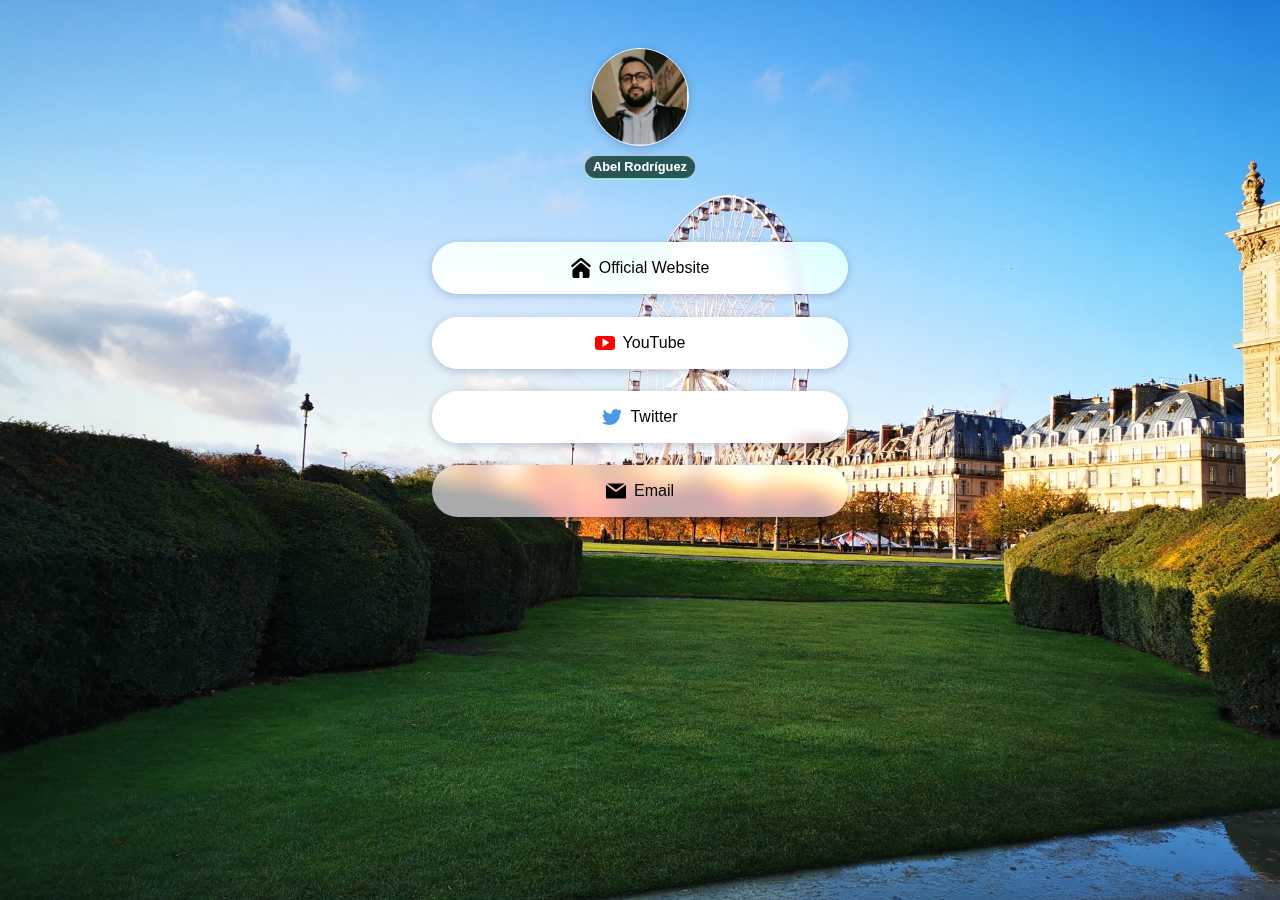
==== index-image.html @ 121df2a9 "links" ====
<!doctype html>
<html>
  <head>
    <meta charset="utf-8" />
    <title>Abel Rodríguez - Links</title>
    <link rel="stylesheet" href="./index.css" />
  </head>
  <body>
    <main>
      <header>
        <img src="./images/takuya.jpg" />
        <h1>Abel Rodríguez</h1>
      </header>
      <ul>
        <li>
          <a href="https://ciberseguridad24horas.com/">
            <img src="./images/homepage.svg" alt="Homepage" width="20" />
            Official Website
          </a>
        </li>
        <li>
          <a href="https://www.youtube.com/playlist?list=UU7yZ6keOGsvERMp2HaEbbXQ&index=1&playnext=1">
            <img src="./images/youtube.svg" alt="YouTube" width="20" />
            YouTube
          </a>
        </li>
        <li>
          <a href="https://twitter.com/Liiqueo">
            <img src="./images/twitter.svg" alt="Twitter" width="20" />
            Twitter
          </a>
        </li>
        <li>
          <a href="mailto:abelrodriguezherrera@gmail.com">
            <img src="./images/github.svg" alt="GitHub" width="20" />
            Email
          </a>
        </li>
      </ul>
    </main>
  </body>
</html>
---- index.css ----
body, html {
  margin: 0;
  padding: 0;
  font-family: 'Open Sans', sans-serif;
  color: #fff;
}

body {
  background: url(./images/bg01.jpg) no-repeat center center fixed;
  background-size: cover;
}

#vanta {
  z-index: 0;
  position: absolute;
  left: 0;
  top: 0;
  width: 100%;
  height: 100%;
}

video {
  z-index: 0;
  position: absolute;
  left: 0;
  top: 0;
  width: 100%;
  height: 100%;
  object-fit: cover;
}

main {
  position: relative;
}

main.animated {
  opacity: 0;
  filter: blur(10px);
  transition: opacity 2s ease-in-out, filter 2s ease-in-out;
}

header {
  margin-top: 3em;
  text-align: center;
  display: flex;
  flex-direction: column;
  align-items: center;
}

header > img {
  width: 6em;
  height: 6em;
  border-radius: 100%;
  border: 1px solid #fff;
  box-shadow: rgb(28 32 93 / 24%) 0px 2px 8px 0px;
}

header > h1 {
  display: inline-block;
  font-size: 0.8em;
  font-weight: bold;
  border-radius: 1em;
  background-color: #000a;
  color: #fff;
  padding: 0.3em 0.6em;
  border: 1px solid #fffa;
  backdrop-filter: blur(10px) saturate(160%) contrast(180%);
  -webkit-backdrop-filter: blur(10px) saturate(160%) contrast(180%);
}

ul {
  box-sizing: border-box;
  list-style: none;
  margin: 0 auto;
  padding: 2em;
  max-width: 480px;
}

ul > li {
  background-color: #fffa;
  backdrop-filter: blur(10px) saturate(160%) contrast(180%);
  -webkit-backdrop-filter: blur(10px) saturate(160%) contrast(180%);
  border-radius: 10em;
  margin: 1.4em 0;
  box-shadow: rgb(28 32 93 / 24%) 0px 2px 8px 0px;
}

ul > li > a {
  display: flex;
  flex-direction: row;
  justify-content: center;
  align-items: center;
  gap: 0.5em;
  padding: 1em;
}

a {
  color: black;
  text-decoration: none;
}
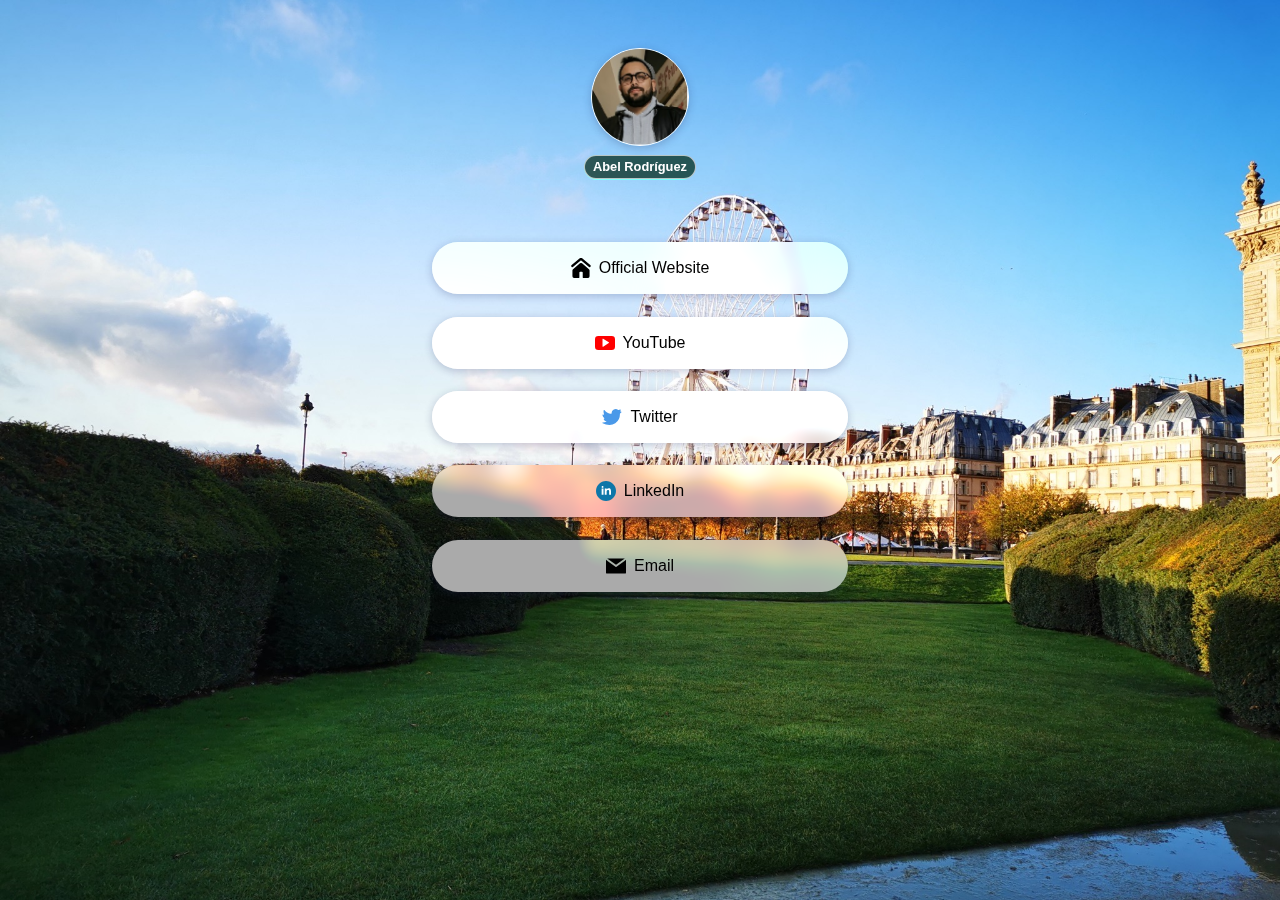
==== commit 396179d8: "Add files via upload" ====
--- a/index-image.html
+++ b/index-image.html
@@ -31,6 +31,12 @@
           </a>
         </li>
         <li>
+          <a href="https://www.linkedin.com/in/abel-rodriguez-herrera-45b9ab1a5/">
+            <img src="./images/linkedin.svg" alt="GitHub" width="20" />
+            LinkedIn
+          </a>
+        </li>
+        <li>
           <a href="mailto:abelrodriguezherrera@gmail.com">
             <img src="./images/github.svg" alt="GitHub" width="20" />
             Email
